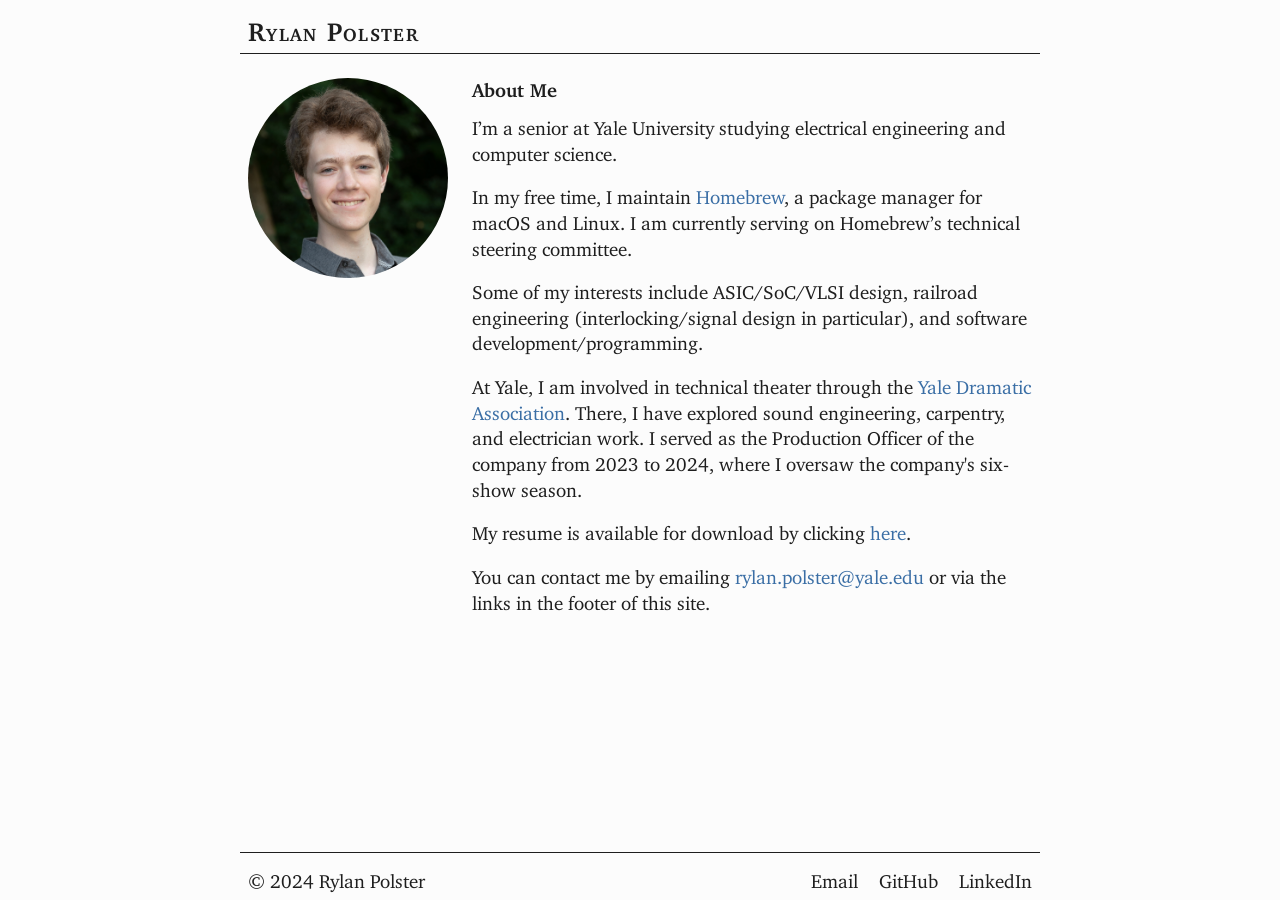
==== index.html @ 2219170c "Add interests to website" ====
<!DOCTYPE html>
<html lang="en">
<head>
  <meta charset="UTF-8">
  <meta http-equiv="X-UA-Compatible" content="IE=edge">
  <meta name="viewport" content="width=device-width, initial-scale=1.0">
  <title>Rylan Polster</title>
  <link rel="stylesheet" href="/assets/css/styles.css">
  <link rel="manifest" href="/manifest.webmanifest">
  <link rel="mask-icon" href="/assets/icons/mask-icon.svg" color="#1e1e1e">
  <link rel="icon" href="/favicon.ico" sizes="any">
  <link rel="icon" href="/assets/icons/icon.svg" type="image/svg+xml">
  <link rel="apple-touch-icon" href="/assets/icons/apple-touch-icon.png">
</head>
<body>
  <div class="container">
    <header>
      <h1><a href="/" class="site-title">Rylan Polster</a></h1>
      <nav>
        <ul>
          <!-- <li><a href="/portfolio">Portfolio</a></li> -->
          <!-- <li><a href="/resume">R&eacute;sum&eacute;</a></li> -->
        </ul>
      </nav>
    </header>
    <section class="content">
      <div class="content-left">
        <img src="/assets/images/profile-photo.jpg" alt="Rylan Polster" class="profile-photo">
      </div>
      <div class="content-right">
        <h2>About Me</h2>
        <p>I&rsquo;m a senior at Yale University studying electrical engineering and computer science.</p>
        <p>In my free time, I maintain <a href="https://brew.sh/" target="_blank" rel="noopener noreferrer">Homebrew</a>,
          a package manager for macOS and Linux. I am currently serving on Homebrew&rsquo;s technical steering committee.</p>
        <p>Some of my interests include ASIC/SoC/VLSI design, railroad engineering (interlocking/signal design in particular),
          and software development/programming.</p>
        <p>At Yale, I am involved in technical theater through the
          <a href="https://yaledramat.org/" target="_blank" rel="noopener noreferrer">Yale Dramatic Association</a>. There,
          I have explored sound engineering, carpentry, and electrician work. I served as the
          Production Officer of the company from 2023 to 2024, where I oversaw the company's six-show season.</p>
        <p>My resume is available for download by clicking
          <a href="/assets/documents/Rylan Polster Resume.pdf" target="_blank">here</a>.</p>
        <p>You can contact me by emailing <a class="no-hyphenation" href="mailto:rylan.polster@yale.edu">rylan.polster@yale.edu</a> or via the
          links in the footer of this site.</p>
      </div>
    </section>
    <footer>
      <span class="copyright">&copy; 2024 Rylan Polster</span>
      <ul class="socials">
        <li><a href="mailto:rylan.polster@yale.edu">Email</a></li>
        <li><a href="https://github.com/Rylan12" target="_blank" rel="noopener noreferrer">GitHub</a></li>
        <li><a href="https://www.linkedin.com/in/rylan-polster" target="_blank" rel="noopener noreferrer">LinkedIn</a></li>
      </ul>
    </footer>
  </div>
</body>
</html>
---- assets/css/styles.css ----
/* Charter font family setup */
@font-face {
  font-family: Charter;
  font-style: normal;
  font-weight: normal;
  font-stretch: normal;
  src: url('/assets/fonts/charter/charter_regular.woff2') format('woff2');
}
@font-face {
  font-family: Charter;
  font-style: italic;
  font-weight: normal;
  font-stretch: normal;
  src: url('/assets/fonts/charter/charter_italic.woff2') format('woff2');
}
@font-face {
  font-family: Charter;
  font-style: normal;
  font-weight: bold;
  font-stretch: normal;
  src: url('/assets/fonts/charter/charter_bold.woff2') format('woff2');
}
@font-face {
  font-family: Charter;
  font-style: italic;
  font-weight: bold;
  font-stretch: normal;
  src: url('/assets/fonts/charter/charter_bold_italic.woff2') format('woff2');
}

/* Global styles */
* {
  margin: 0;
  padding: 0;
  box-sizing: border-box;
  font-family: Charter, Helvetica, serif;
  font-size: 19px;
  text-rendering: optimizeLegibility;
  font-variant: common-ligatures;
  font-kerning: normal;
  font-feature-settings: "kern";
  color: #1E1E1E;
}
@media screen and (max-width: 453px) {
  * {
    font-size: 4.07vw;
  }
}
a {
  text-decoration: none;
  border-radius: 8px;
}
a:hover {
  transition: 0.16s;
  color: #3A6EA5;
  background-color: rgba(58, 110, 165, 0.1);
}
h2 {
  margin-bottom: 18px;
}
p {
  line-height: 1.35;
  hyphens: auto;
  margin-bottom: 18px;
}
body {
  background: #FCFCFC;
}
.container {
  width: 100%;
  max-width: 800px;
  margin: 0 auto;
  height: 100vh;

  display: flex;
  flex-direction: column;
  justify-content: space-between;
}
.no-hyphenation {
  hyphens: none;
}

/* Header and nav bar */
header {
  width: 100%;
  display: flex;
  justify-content: space-between;
  align-items: flex-end;
  padding: 16px 8px;
  border-bottom: #1E1E1E 1px solid;
  margin-bottom: 24px;
}
@media screen and (max-width: 768px) {
  header {
    padding: 16px 16px;
  }
}
.site-title {
  font-size: 26px;
  font-weight: bold;
  font-variant: small-caps;
  letter-spacing: 0.05em;
}
nav ul li {
  display: inline;
  margin-right: 48px;
}
nav ul li:last-of-type {
  margin-right: 0;
}
header a {
  border: none;
}
nav a.current-page {
  color: #3A6EA5;
}

/* Content */
.content {
  width: 100%;
  padding: 0 8px;
  display: grid;
  grid-template-columns: minmax(200px, 1fr) 3fr;
  grid-gap: 24px;
  margin-bottom: auto;
}
.content a {
  color: #3A6EA5;
}
.content-left {
  display: grid;
  justify-items: right;
}
.content-right {
  display: grid;
  justify-items: left;
  grid-template-columns: minmax(0, 568px);
}
/* Switch to a vertical layout */
@media screen and (max-width: 768px) {
  .content {
    padding: 0 16px;
    grid-template-columns: 1fr;
  }
  .content-left {
    justify-items: center;
  }
  .content-right {
    margin-left: auto;
    margin-right: auto;
  }
}

/* Footer */
footer {
  width: 100%;
  display: flex;
  justify-content: space-between;
  align-items: flex-end;
  flex-wrap: wrap;
  gap: 8px;
  padding: 16px 8px;
  border-top: #1E1E1E 1px solid;
}
@media screen and (max-width: 768px) {
  footer {
    padding: 16px 16px;
  }
}
.copyright {
  margin-left: 0;
  margin-right: auto;
}
.socials {
  margin-left: auto;
  margin-right: 0;
}
@media screen and (max-width: 534px) {
  footer {
    flex-direction: column;
  }
  .copyright {
    margin-left: auto;
  }
  .socials {
    margin-right: auto;
  }
}
.socials li {
  display: inline;
  margin-right: 16px;
}
.socials li:last-of-type {
  margin-right: 0;
}

/* Page-specific items */
.profile-photo {
  width: 100%;
  max-width: 200px;
  border-radius: 50%;
}
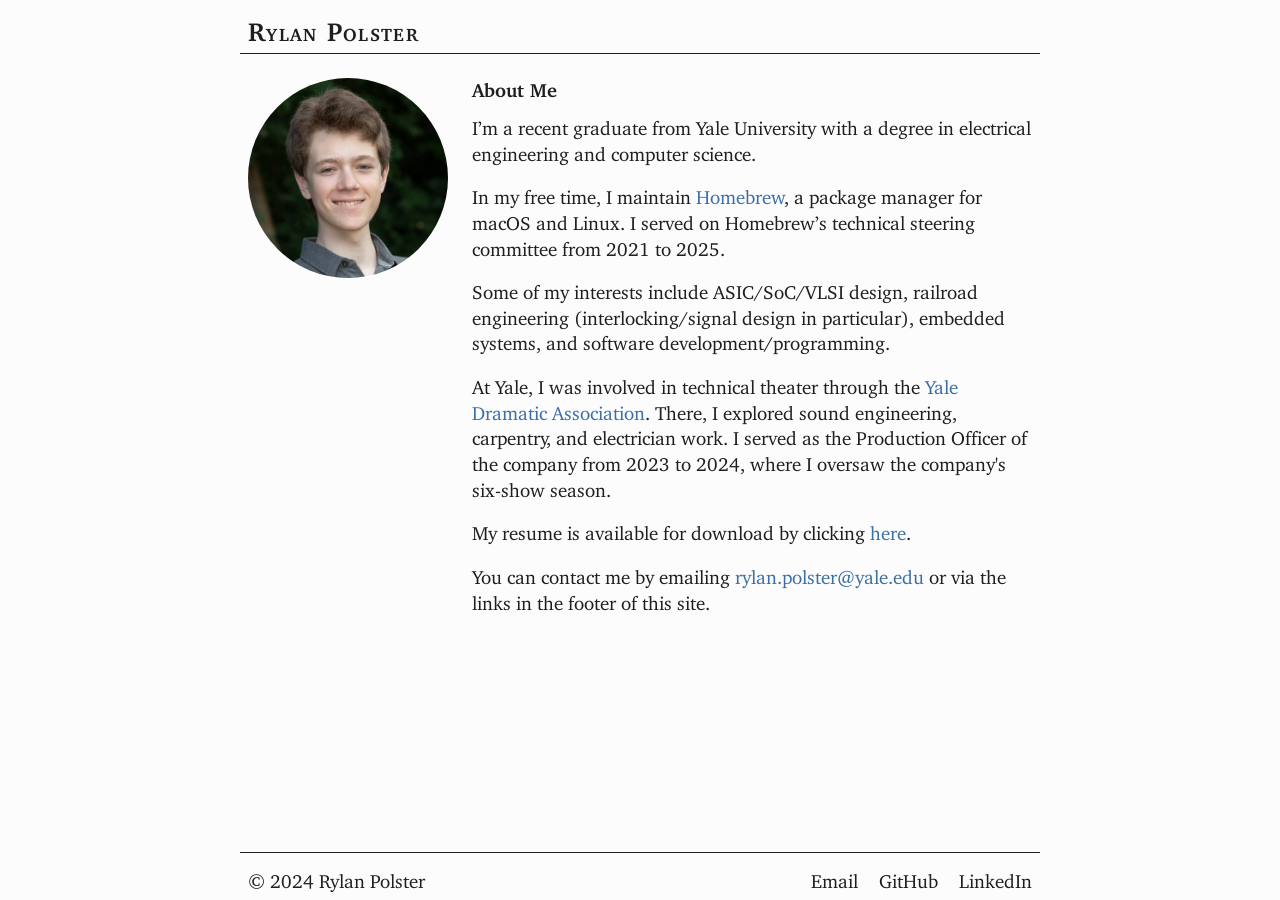
==== commit dddc1762: "Update resume and bio post grad" ====
--- a/index.html
+++ b/index.html
@@ -29,14 +29,14 @@
       </div>
       <div class="content-right">
         <h2>About Me</h2>
-        <p>I&rsquo;m a senior at Yale University studying electrical engineering and computer science.</p>
+        <p>I&rsquo;m a recent graduate from Yale University with a degree in electrical engineering and computer science.</p>
         <p>In my free time, I maintain <a href="https://brew.sh/" target="_blank" rel="noopener noreferrer">Homebrew</a>,
-          a package manager for macOS and Linux. I am currently serving on Homebrew&rsquo;s technical steering committee.</p>
+          a package manager for macOS and Linux. I served on Homebrew&rsquo;s technical steering committee from 2021 to 2025.</p>
         <p>Some of my interests include ASIC/SoC/VLSI design, railroad engineering (interlocking/signal design in particular),
-          and software development/programming.</p>
-        <p>At Yale, I am involved in technical theater through the
+          embedded systems, and software development/programming.</p>
+        <p>At Yale, I was involved in technical theater through the
           <a href="https://yaledramat.org/" target="_blank" rel="noopener noreferrer">Yale Dramatic Association</a>. There,
-          I have explored sound engineering, carpentry, and electrician work. I served as the
+          I explored sound engineering, carpentry, and electrician work. I served as the
           Production Officer of the company from 2023 to 2024, where I oversaw the company's six-show season.</p>
         <p>My resume is available for download by clicking
           <a href="/assets/documents/Rylan Polster Resume.pdf" target="_blank">here</a>.</p>
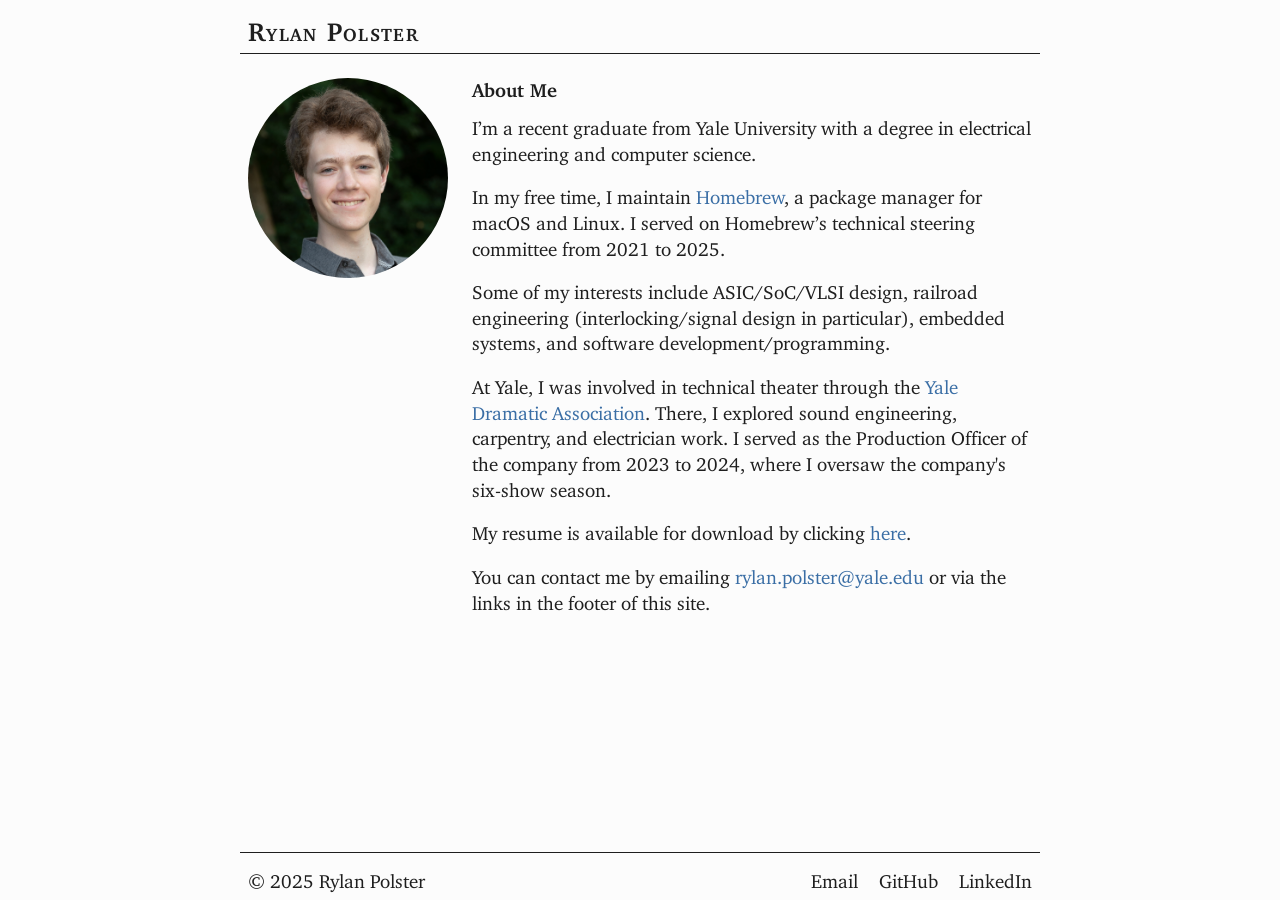
==== commit 1f97cfb4: "Update copyright year" ====
--- a/index.html
+++ b/index.html
@@ -45,7 +45,7 @@
       </div>
     </section>
     <footer>
-      <span class="copyright">&copy; 2024 Rylan Polster</span>
+      <span class="copyright">&copy; 2025 Rylan Polster</span>
       <ul class="socials">
         <li><a href="mailto:rylan.polster@yale.edu">Email</a></li>
         <li><a href="https://github.com/Rylan12" target="_blank" rel="noopener noreferrer">GitHub</a></li>
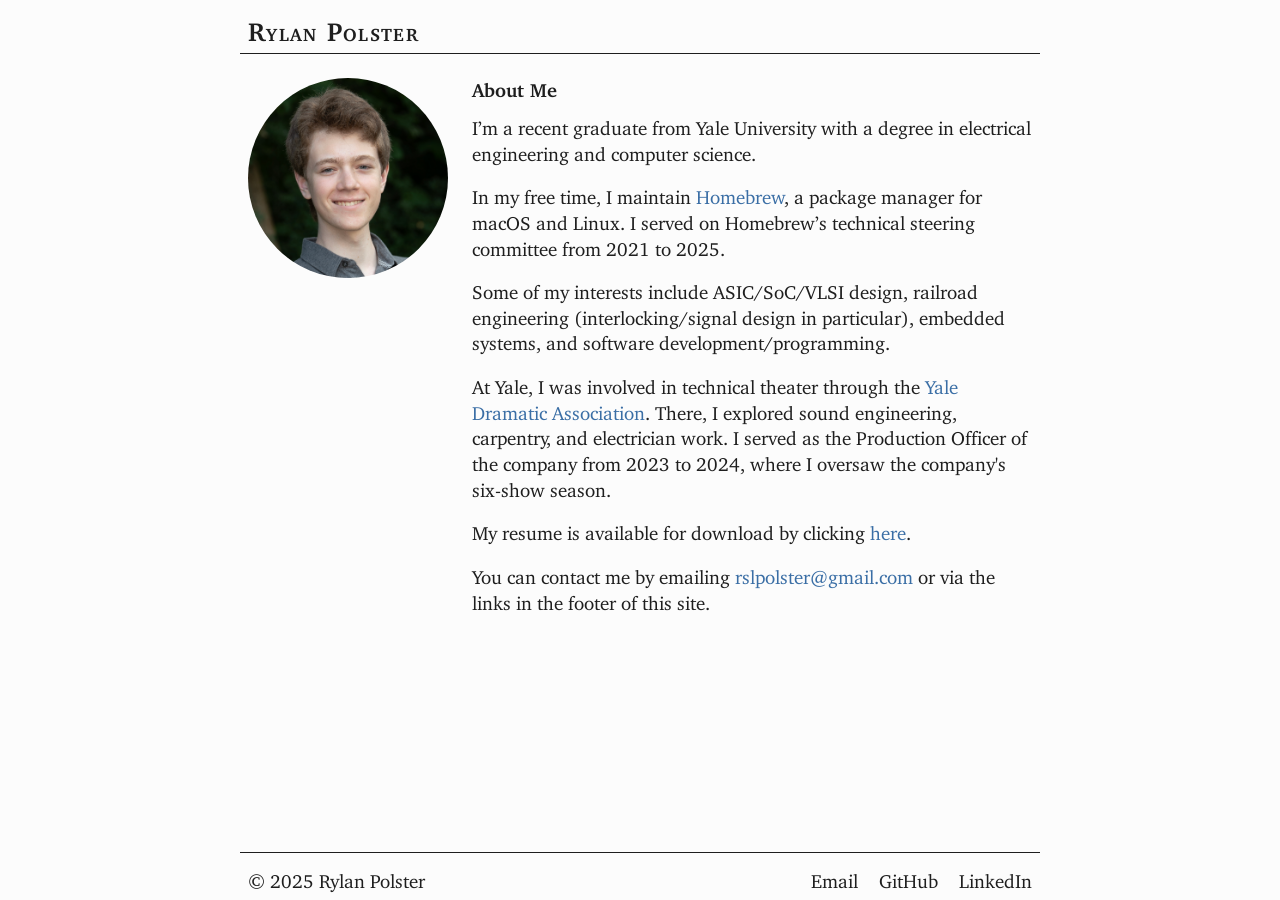
==== commit a211e760: "Update email address" ====
--- a/index.html
+++ b/index.html
@@ -40,14 +40,14 @@
           Production Officer of the company from 2023 to 2024, where I oversaw the company's six-show season.</p>
         <p>My resume is available for download by clicking
           <a href="/assets/documents/Rylan Polster Resume.pdf" target="_blank">here</a>.</p>
-        <p>You can contact me by emailing <a class="no-hyphenation" href="mailto:rylan.polster@yale.edu">rylan.polster@yale.edu</a> or via the
+        <p>You can contact me by emailing <a class="no-hyphenation" href="mailto:rslpolster@gmail.com">rslpolster@gmail.com</a> or via the
           links in the footer of this site.</p>
       </div>
     </section>
     <footer>
       <span class="copyright">&copy; 2025 Rylan Polster</span>
       <ul class="socials">
-        <li><a href="mailto:rylan.polster@yale.edu">Email</a></li>
+        <li><a href="mailto:rslpolster@gmail.com">Email</a></li>
         <li><a href="https://github.com/Rylan12" target="_blank" rel="noopener noreferrer">GitHub</a></li>
         <li><a href="https://www.linkedin.com/in/rylan-polster" target="_blank" rel="noopener noreferrer">LinkedIn</a></li>
       </ul>
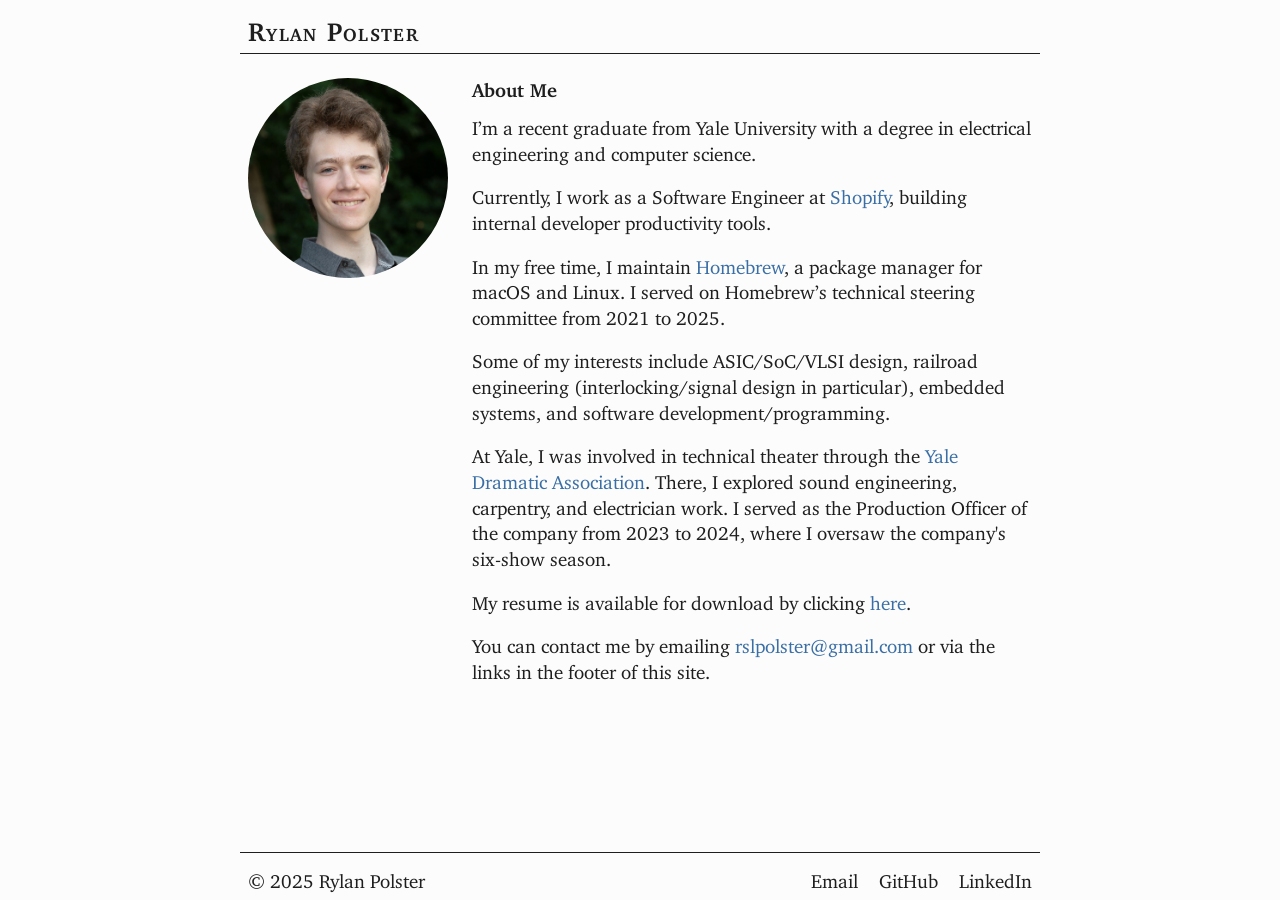
==== commit 16b747bf: "Add Shopify mention" ====
--- a/index.html
+++ b/index.html
@@ -30,6 +30,7 @@
       <div class="content-right">
         <h2>About Me</h2>
         <p>I&rsquo;m a recent graduate from Yale University with a degree in electrical engineering and computer science.</p>
+        <p>Currently, I work as a Software Engineer at <a href="https://www.shopify.com" target="_blank" rel="noopener noreferrer">Shopify</a>, building internal developer productivity tools.</p>
         <p>In my free time, I maintain <a href="https://brew.sh/" target="_blank" rel="noopener noreferrer">Homebrew</a>,
           a package manager for macOS and Linux. I served on Homebrew&rsquo;s technical steering committee from 2021 to 2025.</p>
         <p>Some of my interests include ASIC/SoC/VLSI design, railroad engineering (interlocking/signal design in particular),
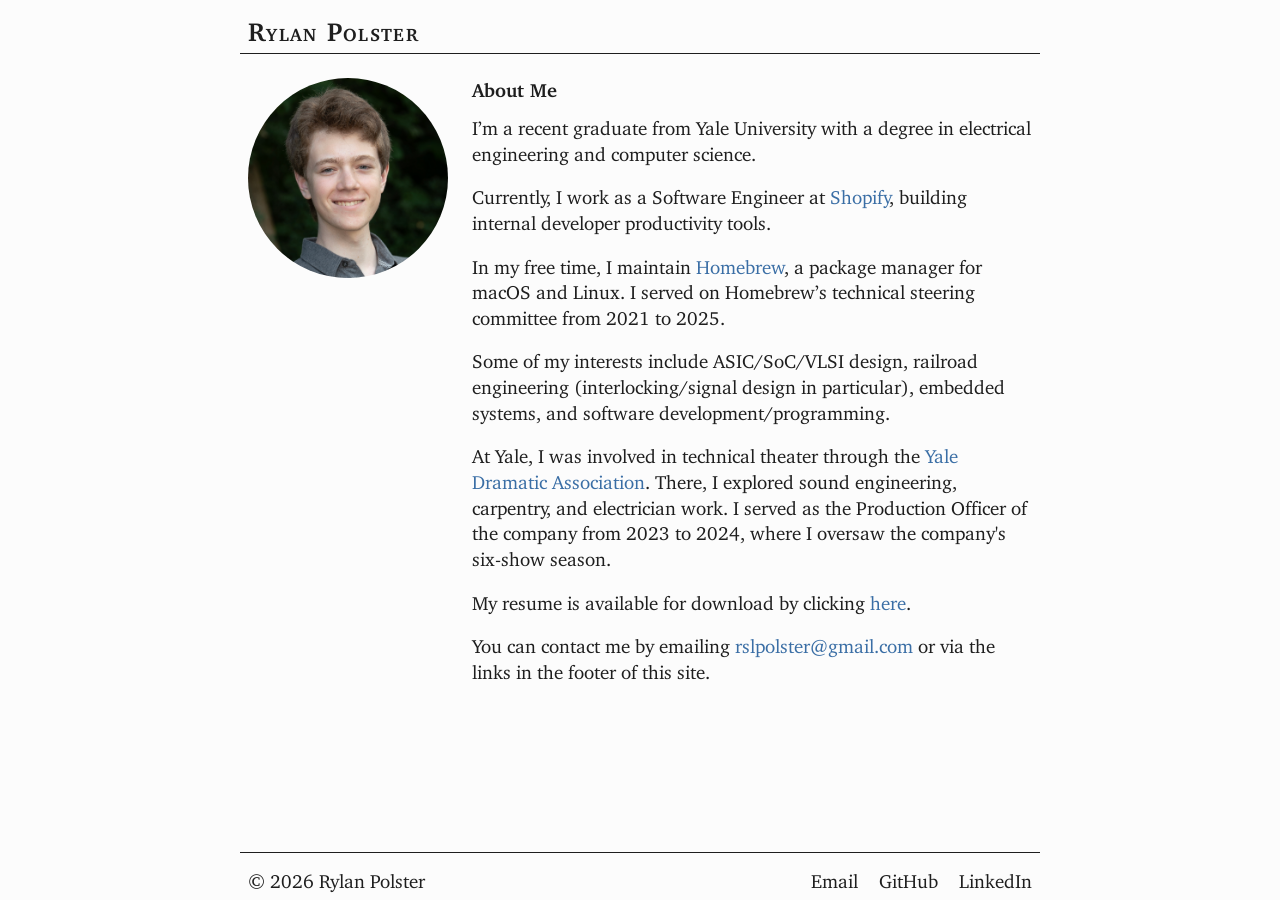
==== commit eeb2b15e: "Update copyright year" ====
--- a/index.html
+++ b/index.html
@@ -31,12 +31,12 @@
         <h2>About Me</h2>
         <p>I&rsquo;m a recent graduate from Yale University with a degree in electrical engineering and computer science.</p>
         <p>Currently, I work as a Software Engineer at <a href="https://www.shopify.com" target="_blank" rel="noopener noreferrer">Shopify</a>, building internal developer productivity tools.</p>
-        <p>In my free time, I maintain <a href="https://brew.sh/" target="_blank" rel="noopener noreferrer">Homebrew</a>,
+        <p>In my free time, I maintain <a href="https://brew.sh" target="_blank" rel="noopener noreferrer">Homebrew</a>,
           a package manager for macOS and Linux. I served on Homebrew&rsquo;s technical steering committee from 2021 to 2025.</p>
         <p>Some of my interests include ASIC/SoC/VLSI design, railroad engineering (interlocking/signal design in particular),
           embedded systems, and software development/programming.</p>
         <p>At Yale, I was involved in technical theater through the
-          <a href="https://yaledramat.org/" target="_blank" rel="noopener noreferrer">Yale Dramatic Association</a>. There,
+          <a href="https://yaledramat.org" target="_blank" rel="noopener noreferrer">Yale Dramatic Association</a>. There,
           I explored sound engineering, carpentry, and electrician work. I served as the
           Production Officer of the company from 2023 to 2024, where I oversaw the company's six-show season.</p>
         <p>My resume is available for download by clicking
@@ -46,7 +46,7 @@
       </div>
     </section>
     <footer>
-      <span class="copyright">&copy; 2025 Rylan Polster</span>
+      <span class="copyright">&copy; 2026 Rylan Polster</span>
       <ul class="socials">
         <li><a href="mailto:rslpolster@gmail.com">Email</a></li>
         <li><a href="https://github.com/Rylan12" target="_blank" rel="noopener noreferrer">GitHub</a></li>
